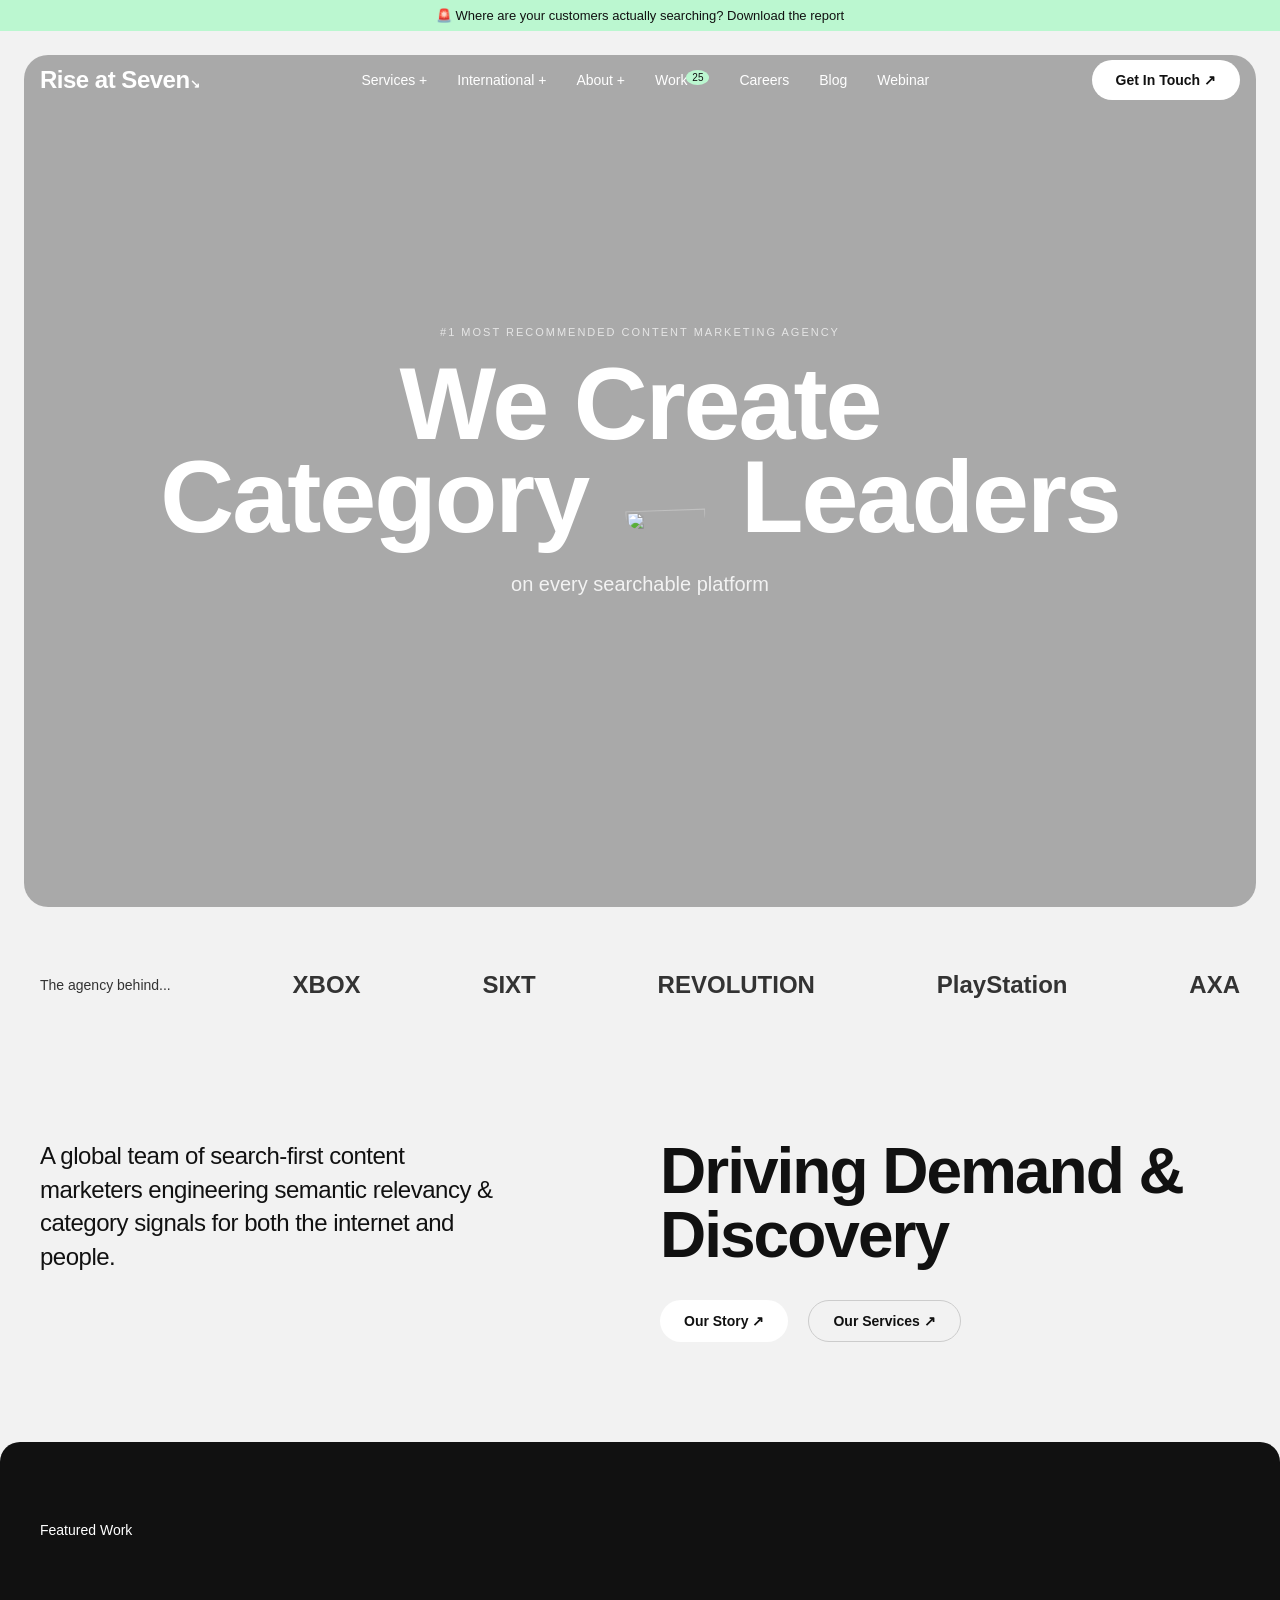
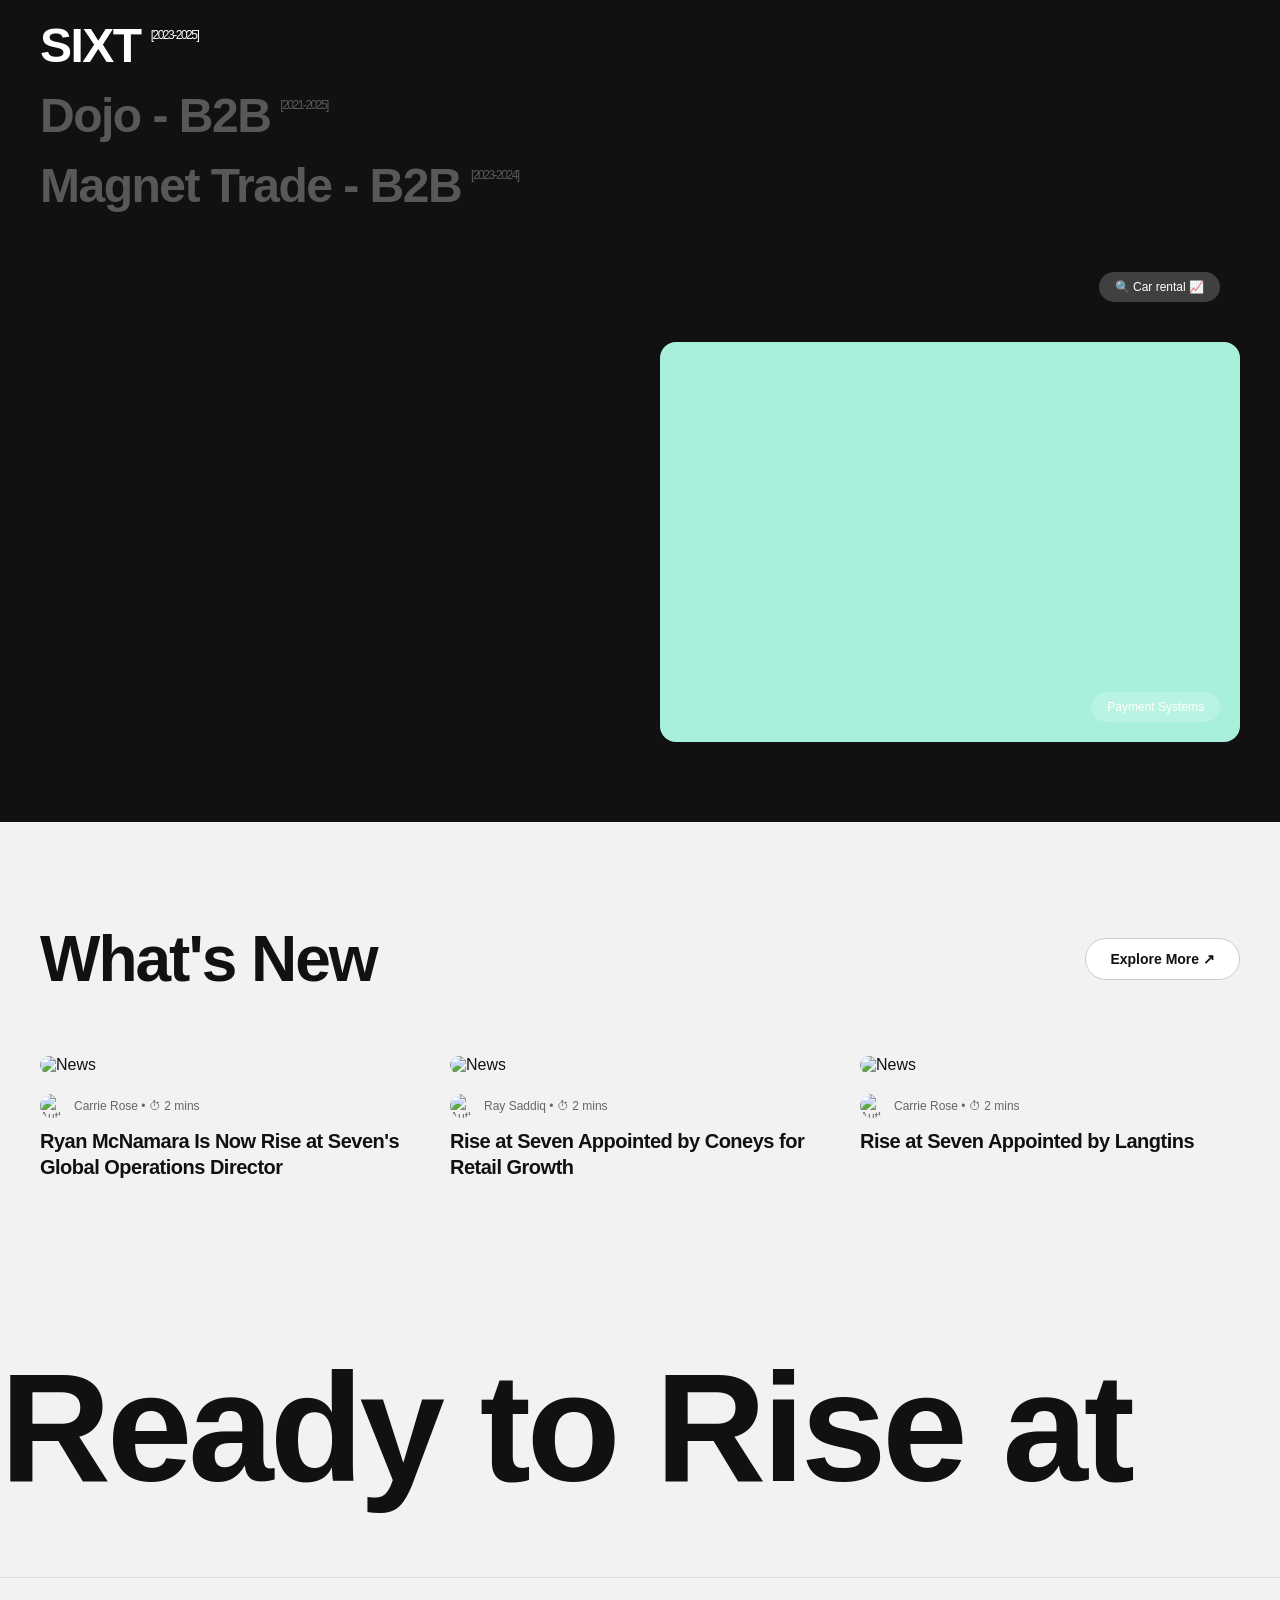
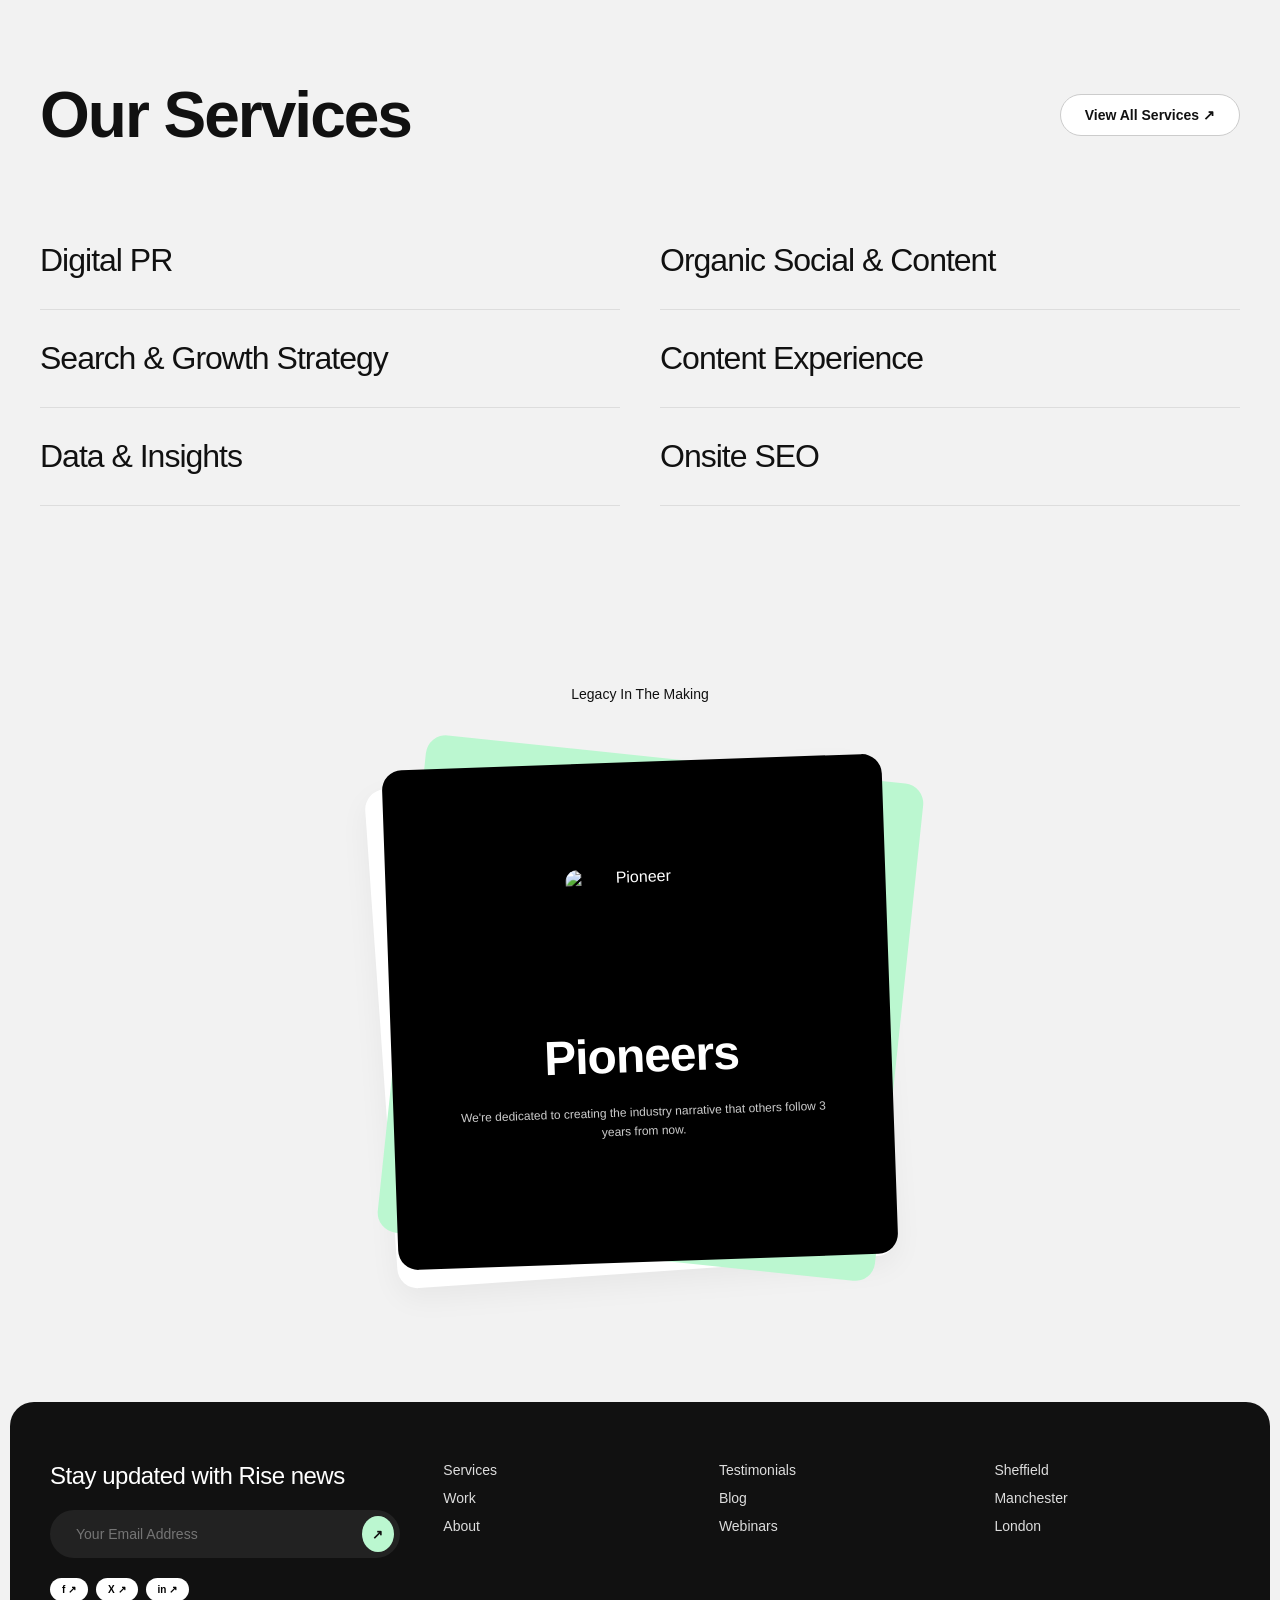
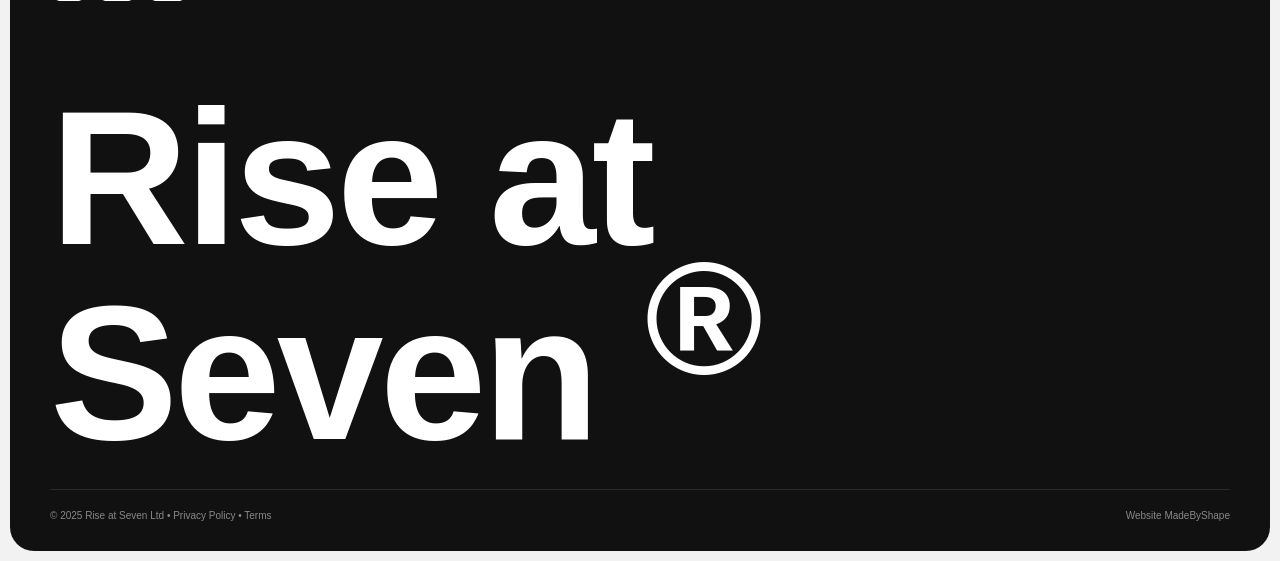
==== newup.html @ f64c63fd "Create newup.html" ====
<!DOCTYPE html>
<html lang="en">
<head>
    <meta charset="UTF-8">
    <meta name="viewport" content="width=device-width, initial-scale=1.0">
    <title>Rise at Seven - Modular Components</title>

    <!-- ========================================= -->
    <!-- 🌍 GLOBAL STYLES (Resets & Typography only)-->
    <!-- ========================================= -->
    <style>
        * { margin: 0; padding: 0; box-sizing: border-box; font-family: 'Helvetica Neue', Arial, sans-serif; }
        body { background-color: #f2f2f2; color: #111; overflow-x: hidden; }
        a { text-decoration: none; color: inherit; }
        .global-btn-pill {
            background-color: white; color: #111; padding: 12px 24px; border-radius: 30px;
            font-weight: bold; font-size: 14px; border: none; cursor: pointer; transition: all 0.3s ease;
        }
        .global-btn-pill:hover { transform: scale(1.05); }
    </style>
</head>
<body>

    <!-- ========================================= -->
    <!-- 🧱 COMPONENT: TOP BANNER                  -->
    <!-- ========================================= -->
    <style>
        #comp-top-banner {
            background-color: #bbf7d0; text-align: center; padding: 8px 20px;
            font-size: 13px; font-weight: 500; display: flex; justify-content: center; align-items: center; gap: 10px;
        }
    </style>
    <div id="comp-top-banner">
        🚨 Where are your customers actually searching? Download the report
    </div>

    <!-- ========================================= -->
    <!-- 🧱 COMPONENT: NAVIGATION BAR              -->
    <!-- ========================================= -->
    <style>
        #comp-header {
            position: absolute; top: 40px; width: 100%; padding: 20px 40px;
            display: flex; justify-content: space-between; align-items: center; z-index: 100; color: white;
        }
        #comp-header .logo { font-size: 24px; font-weight: bold; letter-spacing: -0.5px; }
        #comp-header nav ul { display: flex; list-style: none; gap: 30px; font-size: 14px; font-weight: 500; }
        #comp-header nav ul li { cursor: pointer; }
        #comp-header .badge { background: #bbf7d0; color: #111; border-radius: 50%; padding: 2px 6px; font-size: 10px; vertical-align: top; margin-left: -5px; }
    </style>
    <header id="comp-header">
        <div class="logo">Rise at Seven<span style="font-size:12px;">↘</span></div>
        <nav>
            <ul>
                <li>Services +</li><li>International +</li><li>About +</li>
                <li>Work <span class="badge">25</span></li>
                <li>Careers</li><li>Blog</li><li>Webinar</li>
            </ul>
        </nav>
        <button class="global-btn-pill">Get In Touch ↗</button>
    </header>


    <!-- ========================================= -->
<!-- 🧱 COMPONENT: HERO SECTION                -->
<!-- ========================================= -->
<style>
#comp-hero {
    min-height: 100vh;
    position: relative;
    color: white;
    overflow: hidden;
    display: flex;
    flex-direction: column;
}

/* BACKGROUND CONTAINER */
#comp-hero .bg-wrap {
    position: absolute;
    inset: 0;
    padding: 24px;
    z-index: 0;
}

#comp-hero .bg-inner {
    width: 100%;
    height: 100%;
    border-radius: 24px;
    overflow: hidden;
    position: relative;
}

#comp-hero .bg-inner img {
    width: 100%;
    height: 100%;
    object-fit: cover;
    transform: scale(1.1);
    filter: blur(10px) brightness(0.9) contrast(1.1);
}

#comp-hero .overlay {
    position: absolute;
    inset: 0;
    background: rgba(0,0,0,0.3);
}

/* MAIN CONTENT */
#comp-hero .content {
    position: relative;
    z-index: 1;
    flex-grow: 1;
    display: flex;
    flex-direction: column;
    justify-content: center;
    align-items: center;
    text-align: center;
    padding: 80px 20px 120px; /* space for header overlap */
}

#comp-hero .awards {
    font-size: 11px;
    letter-spacing: 2px;
    text-transform: uppercase;
    color: rgba(255,255,255,0.7);
    margin-bottom: 20px;
}

/* HEADING */
#comp-hero h1 {
    font-size: clamp(48px, 8vw, 120px);
    line-height: 0.9;
    font-weight: 600;
    letter-spacing: -2px;
}

/* INLINE IMAGE */
#comp-hero .inline-img {
    display: inline-block;
    width: 80px;
    height: 50px;
    border-radius: 16px;
    overflow: hidden;
    transform: rotate(-2deg);
    margin: 0 10px;
    vertical-align: middle;
}

#comp-hero .inline-img img {
    width: 100%;
    height: 100%;
    object-fit: cover;
}

/* SUBTEXT */
#comp-hero p {
    font-size: 20px;
    margin-top: 30px;
    color: rgba(255,255,255,0.85);
}

/* OPTIONAL: PLATFORM ROW (if you want later) */
#comp-hero .platforms {
    margin-top: 40px;
    display: flex;
    gap: 24px;
    font-size: 16px;
    opacity: 0.8;
}
</style>

<section id="comp-hero">

    <!-- BACKGROUND -->
    <div class="bg-wrap">
        <div class="bg-inner">
            <div class="overlay"></div>
            <img src="https://raw.githubusercontent.com/NotNahid/riseatseven-clone/refs/heads/main/Image/Emirates-airpline-in-flight.avif?w=1330&h=700&q=100&auto=format&fit=crop" />
        </div>
    </div>

    <!-- CONTENT -->
    <div class="content">
        <div class="awards">
            #1 MOST RECOMMENDED CONTENT MARKETING AGENCY
        </div>

        <h1>
            We Create <br>
            Category 
            <span class="inline-img">
                <img src="https://raw.githubusercontent.com/NotNahid/riseatseven-clone/refs/heads/main/Image/Emirates-airpline-in-flight.avif?w=1330&h=700&q=100&auto=format&fit=crop">
            </span>
            Leaders
        </h1>

        <p>on every searchable platform</p>

        <!-- optional -->
        <!--
        <div class="platforms">
            <span>Google</span>
            <span>ChatGPT</span>
            <span>Gemini</span>
            <span>TikTok</span>
            <span>YouTube</span>
        </div>
        -->
    </div>

</section>

    <!-- ========================================= -->
    <!-- 🧱 COMPONENT: CLIENT MARQUEE              -->
    <!-- ========================================= -->
    <style>
        #comp-clients {
            padding: 40px; display: flex; align-items: center; justify-content: space-between;
            background: #f2f2f2; font-weight: bold; font-size: 24px; color: #333;
        }
        #comp-clients span { font-size: 14px; font-weight: normal; }
    </style>
    <section id="comp-clients">
        <span>The agency behind...</span>
        <div>XBOX</div><div>SIXT</div><div>REVOLUTION</div><div>PlayStation</div><div>AXA</div>
    </section>


    <!-- ========================================= -->
    <!-- 🧱 COMPONENT: INTRO TEXT AREA             -->
    <!-- ========================================= -->
    <style>
        #comp-intro { padding: 100px 40px; display: grid; grid-template-columns: 1fr 1fr; gap: 40px; background: #f2f2f2; }
        #comp-intro .left-text { font-size: 24px; line-height: 1.4; max-width: 80%; letter-spacing: -0.5px; }
        #comp-intro .right-box h2 { font-size: 64px; line-height: 1; letter-spacing: -2px; margin-bottom: 30px; }
        #comp-intro .inline-img-small { display: inline-block; width: 60px; height: 60px; background: url('https://images.unsplash.com/photo-1517245386807-bb43f82c33c4?q=80&w=2070&auto=format&fit=crop') center/cover; border-radius: 8px; vertical-align: middle; }
    </style>
    <section id="comp-intro">
        <div class="left-text">A global team of search-first content marketers engineering semantic relevancy & category signals for both the internet and people.</div>
        <div class="right-box">
            <h2>Driving Demand &<br>Discovery <span class="inline-img-small"></span></h2>
            <div style="display:flex; gap:20px;">
                <button class="global-btn-pill">Our Story ↗</button>
                <button class="global-btn-pill" style="background:transparent; border: 1px solid #ccc;">Our Services ↗</button>
            </div>
        </div>
    </section>


    <!-- ========================================= -->
    <!-- 🧱 COMPONENT: FEATURED WORK               -->
    <!-- ========================================= -->
    <style>
        #comp-work { background-color: #111; color: white; padding: 80px 40px; border-radius: 20px 20px 0 0; display: grid; grid-template-columns: 1fr 1fr; gap: 40px; }
        #comp-work .sticky-list { position: sticky; top: 100px; height: fit-content; }
        #comp-work .label { font-size: 14px; margin-bottom: 80px; font-weight: 500; }
        #comp-work .work-item { font-size: 48px; font-weight: bold; letter-spacing: -1.5px; color: rgba(255, 255, 255, 0.3); margin-bottom: 15px; cursor: pointer; display: flex; align-items: flex-start; }
        #comp-work .work-item.active { color: white; }
        #comp-work .work-item span { font-size: 12px; font-weight: normal; margin-left: 10px; margin-top: 10px; }
        #comp-work .cards-col { display: flex; flex-direction: column; gap: 20px; }
        #comp-work .work-card { width: 100%; height: 400px; border-radius: 16px; background-size: cover; background-position: center; position: relative; }
        #comp-work .tag { position: absolute; bottom: 20px; right: 20px; background: rgba(255,255,255,0.2); backdrop-filter: blur(10px); padding: 8px 16px; border-radius: 20px; font-size: 12px; }
    </style>
    <section id="comp-work">
        <div class="sticky-list">
            <div class="label">Featured Work</div>
            <div class="work-item active">SIXT <span>[2023-2025]</span></div>
            <div class="work-item">Dojo - B2B <span>[2021-2025]</span></div>
            <div class="work-item">Magnet Trade - B2B <span>[2023-2024]</span></div>
        </div>
        <div class="cards-col">
            <div class="work-card" style="background-image: url('https://images.unsplash.com/photo-1552519507-da3b142c6e3d?q=80&w=2070&auto=format&fit=crop');">
                <div class="tag">🔍 Car rental 📈</div>
            </div>
            <div class="work-card" style="background-image: url('https://images.unsplash.com/photo-1556742049-0cfed4f6a45d?q=80&w=2070&auto=format&fit=crop'); background-color: #a8f0db;">
                <div class="tag">Payment Systems</div>
            </div>
        </div>
    </section>


    <!-- ========================================= -->
    <!-- 🧱 COMPONENT: WHAT'S NEW                  -->
    <!-- ========================================= -->
    <style>
        #comp-news { padding: 100px 40px; background: #f2f2f2; }
        #comp-news .header { display: flex; justify-content: space-between; align-items: center; margin-bottom: 60px; }
        #comp-news h2 { font-size: 64px; letter-spacing: -2px; }
        #comp-news .grid { display: grid; grid-template-columns: repeat(3, 1fr); gap: 30px; }
        #comp-news .card img.main { width: 100%; height: 300px; object-fit: cover; border-radius: 16px; margin-bottom: 20px; }
        #comp-news .meta { font-size: 12px; color: #666; margin-bottom: 10px; display: flex; align-items: center; gap: 10px; }
        #comp-news .meta img { width: 24px; height: 24px; border-radius: 50%; }
        #comp-news h3 { font-size: 20px; line-height: 1.3; letter-spacing: -0.5px; }
    </style>
    <section id="comp-news">
        <div class="header">
            <h2>What's New</h2>
            <button class="global-btn-pill" style="border: 1px solid #ccc;">Explore More ↗</button>
        </div>
        <div class="grid">
            <div class="card">
                <img class="main" src="https://images.unsplash.com/photo-1522071820081-009f0129c71c?q=80&w=2070&auto=format&fit=crop" alt="News">
                <div class="meta"><img src="https://images.unsplash.com/photo-1494790108377-be9c29b29330?q=80&w=150&auto=format&fit=crop" alt="Author"> Carrie Rose • ⏱ 2 mins</div>
                <h3>Ryan McNamara Is Now Rise at Seven's Global Operations Director</h3>
            </div>
             <div class="card">
                <img class="main" src="https://images.unsplash.com/photo-1550617931-e17a7b70dce2?q=80&w=2070&auto=format&fit=crop" alt="News">
                <div class="meta"><img src="https://images.unsplash.com/photo-1535713875002-d1d0cf377fde?q=80&w=150&auto=format&fit=crop" alt="Author"> Ray Saddiq • ⏱ 2 mins</div>
                <h3>Rise at Seven Appointed by Coneys for Retail Growth</h3>
            </div>
             <div class="card">
                <img class="main" src="https://images.unsplash.com/photo-1582293041079-7814c2f12063?q=80&w=2070&auto=format&fit=crop" alt="News">
                <div class="meta"><img src="https://images.unsplash.com/photo-1494790108377-be9c29b29330?q=80&w=150&auto=format&fit=crop" alt="Author"> Carrie Rose • ⏱ 2 mins</div>
                <h3>Rise at Seven Appointed by Langtins</h3>
            </div>
        </div>
    </section>

    <!-- ========================================= -->
    <!-- 🧱 COMPONENT: HUGE TEXT SCROLL            -->
    <!-- ========================================= -->
    <style>
        #comp-huge-text { font-size: 12vw; font-weight: bold; letter-spacing: -4px; white-space: nowrap; overflow: hidden; padding: 60px 0; background: #f2f2f2; border-bottom: 1px solid #ddd; }
    </style>
    <div id="comp-huge-text">Ready to Rise at</div>


    <!-- ========================================= -->
    <!-- 🧱 COMPONENT: SERVICES TABLE              -->
    <!-- ========================================= -->
    <style>
        #comp-services { padding: 100px 40px; background: #f2f2f2; }
        #comp-services .header { display: flex; justify-content: space-between; align-items: center; margin-bottom: 60px; }
        #comp-services h2 { font-size: 64px; letter-spacing: -2px; }
        #comp-services .grid { display: grid; grid-template-columns: 1fr 1fr; gap: 0 40px; }
        #comp-services .item { font-size: 32px; font-weight: 500; padding: 30px 0; border-bottom: 1px solid #ddd; letter-spacing: -1px; }
    </style>
    <section id="comp-services">
        <div class="header">
            <h2>Our Services</h2>
            <button class="global-btn-pill" style="border: 1px solid #ccc;">View All Services ↗</button>
        </div>
        <div class="grid">
            <div class="item">Digital PR</div><div class="item">Organic Social & Content</div>
            <div class="item">Search & Growth Strategy</div><div class="item">Content Experience</div>
            <div class="item">Data & Insights</div><div class="item">Onsite SEO</div>
        </div>
    </section>

    <!-- ========================================= -->
    <!-- 🧱 COMPONENT: LEGACY STACKED CARDS        -->
    <!-- ========================================= -->
    <style>
        #comp-legacy { padding: 80px 40px 140px; background: #f2f2f2; text-align: center; }
        #comp-legacy .subtitle { font-size: 14px; font-weight: 500; margin-bottom: 60px; }
        #comp-legacy .stack { position: relative; width: 500px; height: 500px; margin: 0 auto; }
        #comp-legacy .card { position: absolute; top: 0; left: 0; width: 100%; height: 100%; border-radius: 20px; }
        #comp-legacy .bg-1 { background-color: white; transform: rotate(-4deg) translate(-10px, 10px); z-index: 1; box-shadow: 0 10px 30px rgba(0,0,0,0.05); }
        #comp-legacy .bg-2 { background-color: #bbf7d0; transform: rotate(6deg) translate(10px, -5px); z-index: 2; }
        #comp-legacy .main { background-color: #000; color: white; z-index: 3; transform: rotate(-2deg); display: flex; flex-direction: column; align-items: center; justify-content: center; padding: 50px 40px; }
        #comp-legacy .main img { width: 140px; height: 140px; object-fit: cover; border-radius: 12px; margin-bottom: 20px; }
        #comp-legacy h3 { font-size: 48px; letter-spacing: -1px; margin-bottom: 20px; }
        #comp-legacy p { font-size: 12px; line-height: 1.6; color: #ccc; margin-bottom: 15px; max-width: 90%; }
    </style>
    <section id="comp-legacy">
        <div class="subtitle">Legacy In The Making</div>
        <div class="stack">
            <div class="card bg-1"></div>
            <div class="card bg-2"></div>
            <div class="card main">
                <img src="https://images.unsplash.com/photo-1521737604893-d14cc237f11d?q=80&w=150&auto=format&fit=crop" alt="Pioneer">
                <h3>Pioneers</h3>
                <p>We're dedicated to creating the industry narrative that others follow 3 years from now.</p>
            </div>
        </div>
    </section>

    <!-- ========================================= -->
    <!-- 🧱 COMPONENT: FOOTER                      -->
    <!-- ========================================= -->
    <style>
        #comp-footer-wrap { padding: 0 10px 10px; background: #f2f2f2; }
        #comp-footer { background-color: #111; color: white; border-radius: 24px; padding: 60px 40px 30px; }
        #comp-footer .top-row { display: grid; grid-template-columns: 1.5fr 1fr 1fr 1fr; gap: 40px; margin-bottom: 100px; }
        #comp-footer h4 { font-size: 24px; letter-spacing: -0.5px; margin-bottom: 20px; font-weight: 500; }
        #comp-footer .input-group { display: flex; background-color: #222; border-radius: 30px; padding: 6px; margin-bottom: 20px; max-width: 350px; }
        #comp-footer .input-group input { background: transparent; border: none; color: white; padding: 10px 20px; width: 100%; outline: none; font-size: 14px; }
        #comp-footer .input-group button { background-color: #bbf7d0; color: #111; border: none; width: 36px; height: 36px; border-radius: 50%; cursor: pointer; font-weight: bold; }
        #comp-footer .socials { display: flex; gap: 8px; }
        #comp-footer .social-pill { background-color: white; color: black; font-size: 10px; font-weight: bold; padding: 6px 12px; border-radius: 12px; cursor: pointer; }
        #comp-footer ul { list-style: none; }
        #comp-footer li { margin-bottom: 12px; font-size: 14px; color: #ddd; cursor: pointer; }
        #comp-footer .brand-text { font-size: 15vw; font-weight: bold; letter-spacing: -4px; line-height: 0.8; margin-bottom: 40px; }
        #comp-footer .bottom-row { display: flex; justify-content: space-between; border-top: 1px solid rgba(255,255,255,0.1); padding-top: 20px; font-size: 10px; color: #888; }
    </style>
    <div id="comp-footer-wrap">
        <footer id="comp-footer">
            <div class="top-row">
                <div>
                    <h4>Stay updated with Rise news</h4>
                    <div class="input-group"><input type="email" placeholder="Your Email Address"><button>↗</button></div>
                    <div class="socials"><span class="social-pill">f ↗</span><span class="social-pill">X ↗</span><span class="social-pill">in ↗</span></div>
                </div>
                <ul><li>Services</li><li>Work</li><li>About</li></ul>
                <ul><li>Testimonials</li><li>Blog</li><li>Webinars</li></ul>
                <ul><li>Sheffield</li><li>Manchester</li><li>London</li></ul>
            </div>
            <div class="brand-text">Rise at Seven <sup>®</sup></div>
            <div class="bottom-row">
                <div>© 2025 Rise at Seven Ltd • Privacy Policy • Terms</div>
                <div>Website MadeByShape</div>
            </div>
        </footer>
    </div>

</body>
</html>
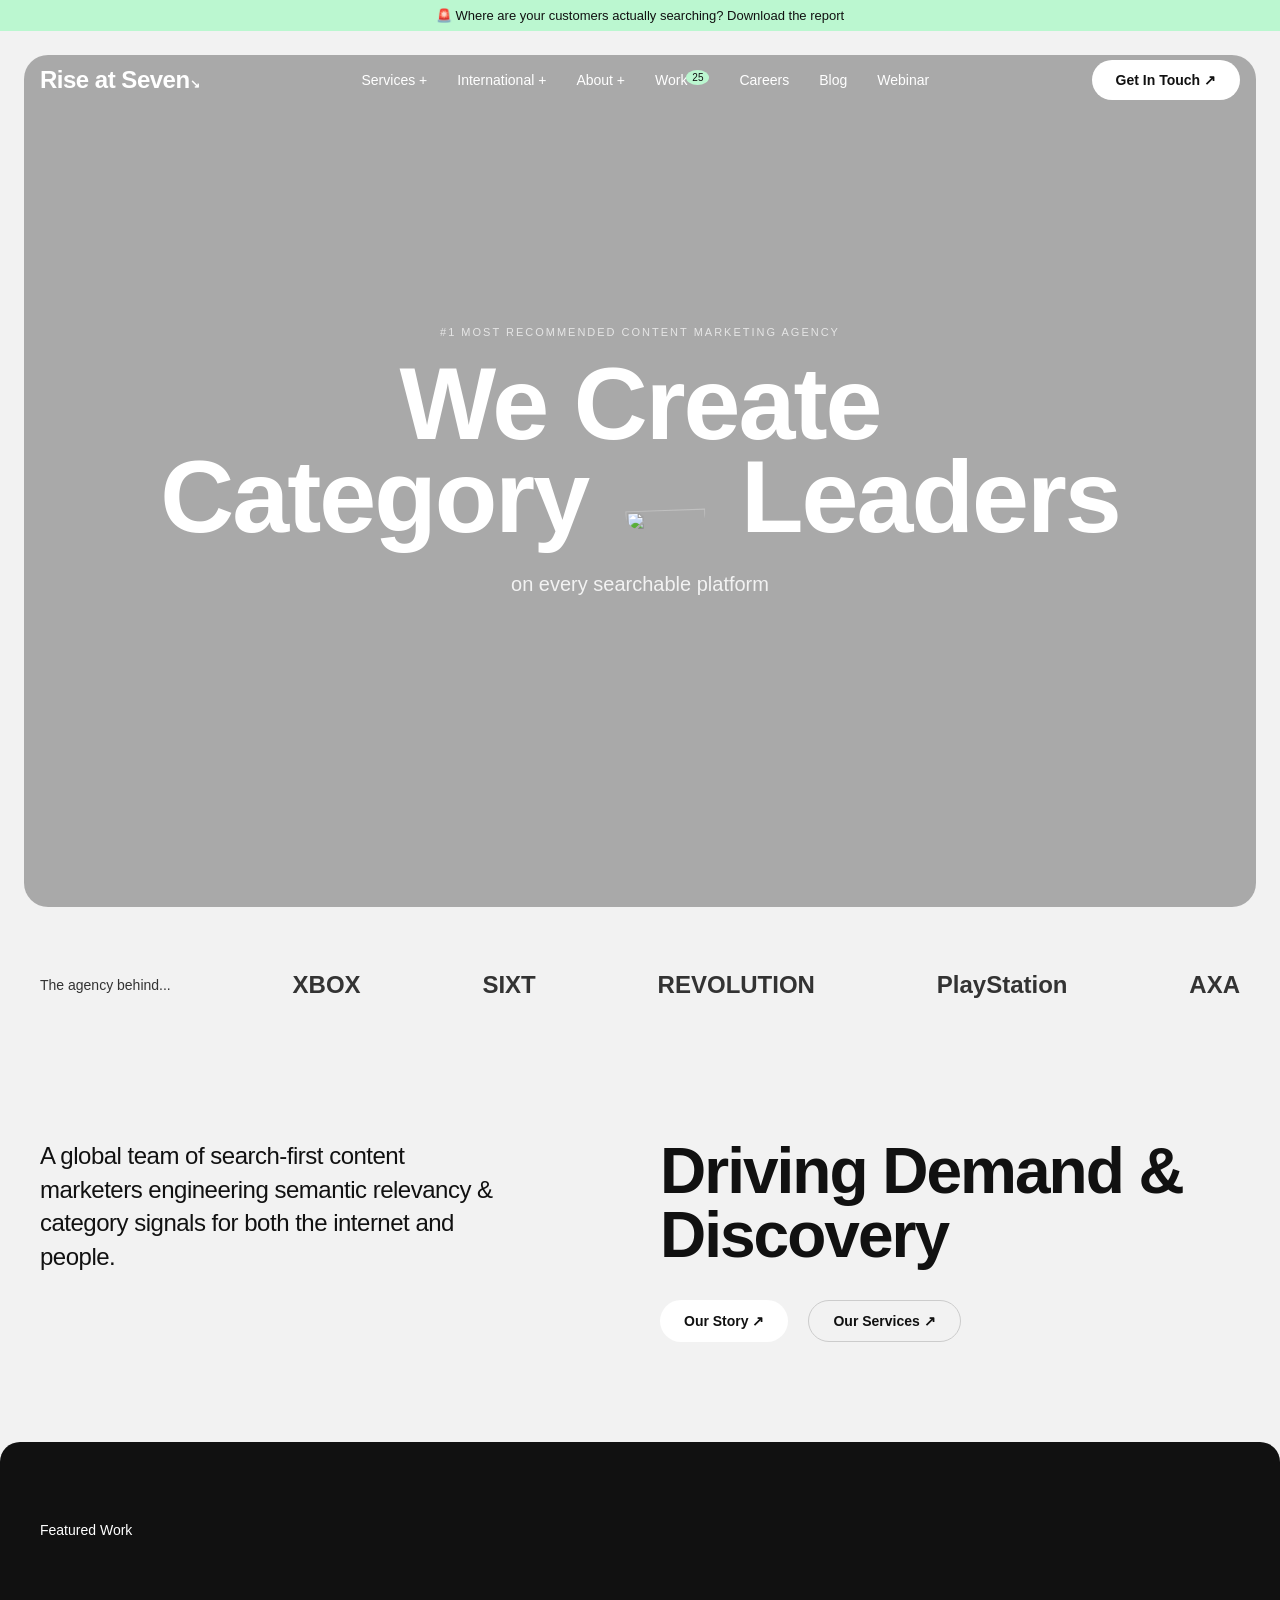
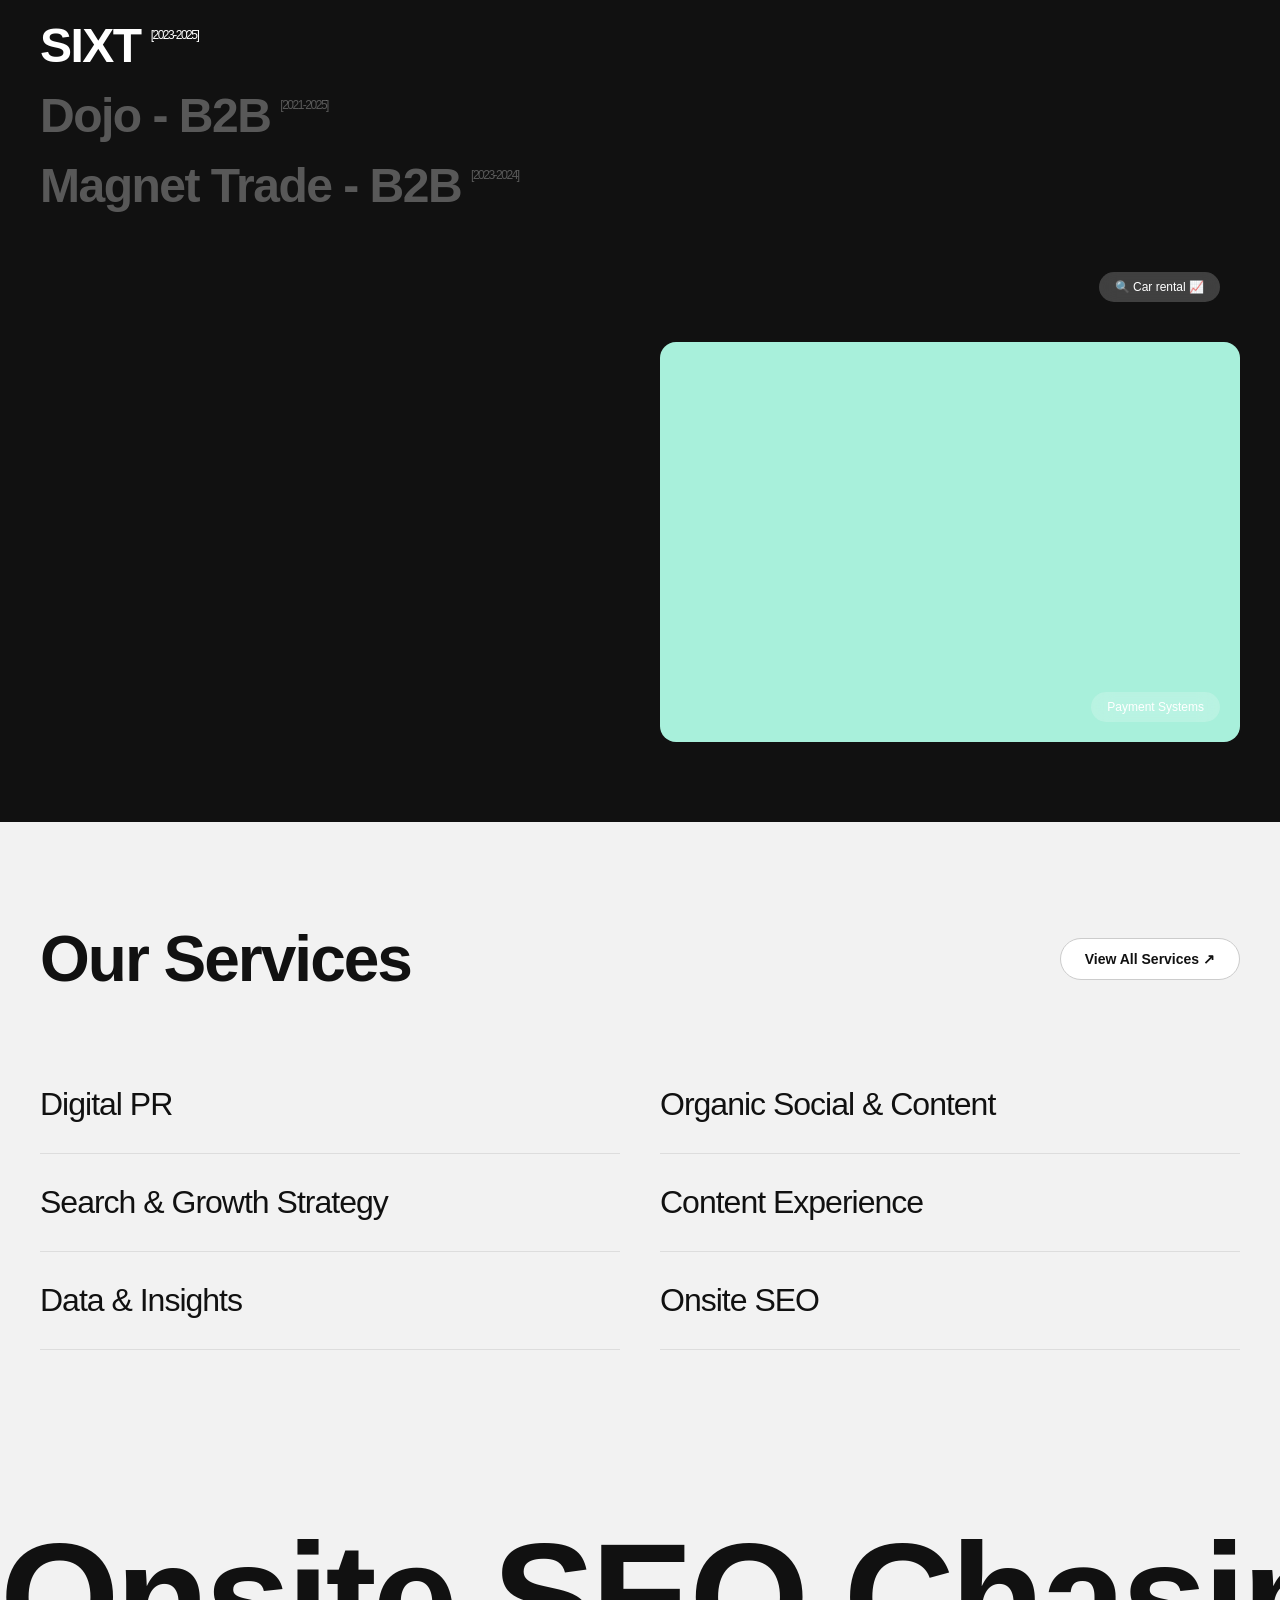
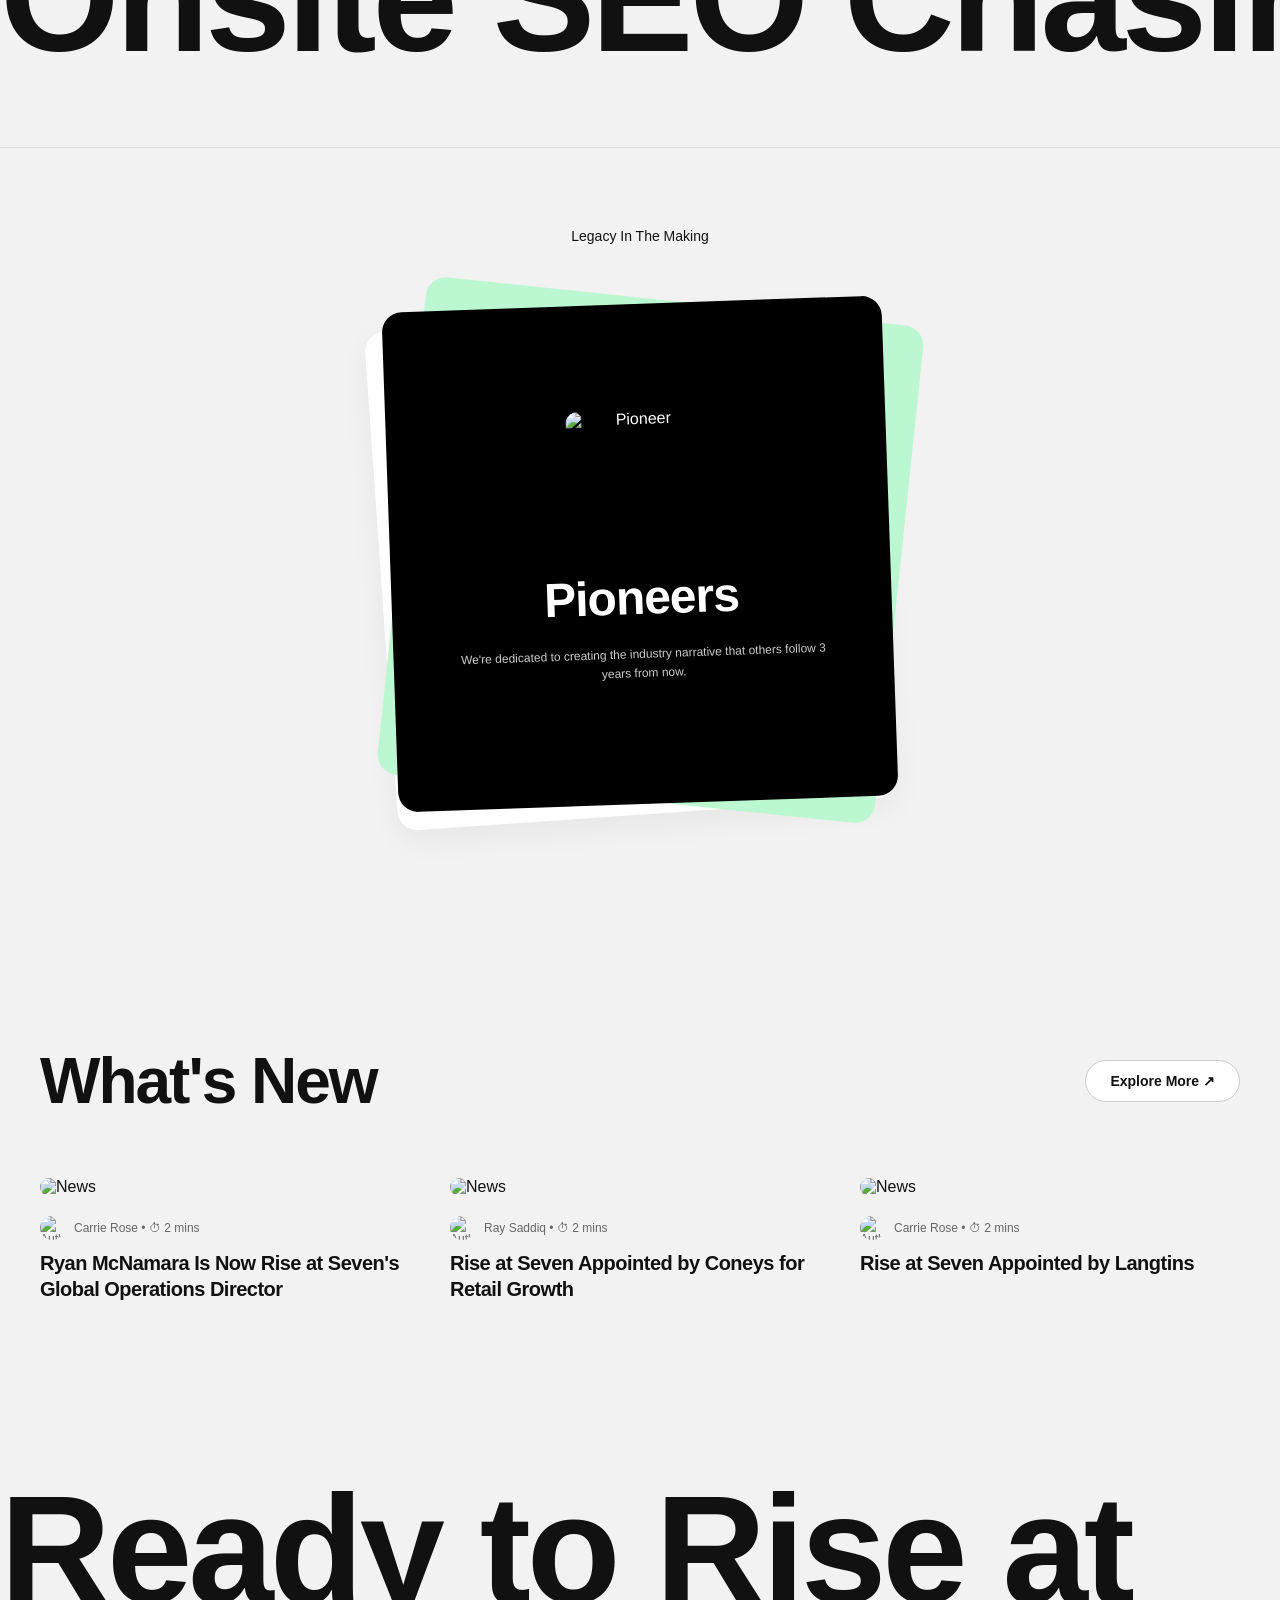
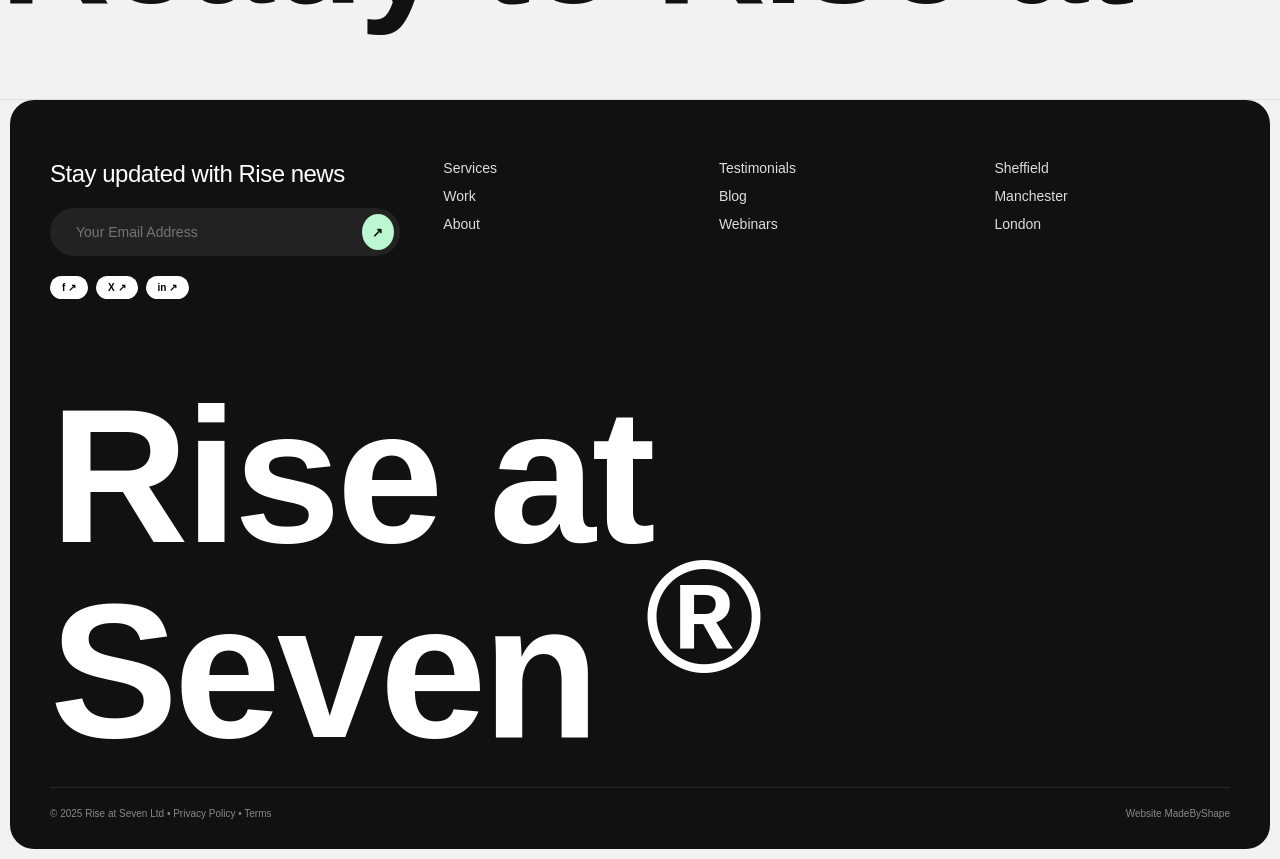
==== commit 6efb044c: "Update newup.html" ====
--- a/newup.html
+++ b/newup.html
@@ -1,3 +1,4 @@
+
 <!DOCTYPE html>
 <html lang="en">
 <head>
@@ -276,51 +277,7 @@
         </div>
     </section>
 
-
-    <!-- ========================================= -->
-    <!-- 🧱 COMPONENT: WHAT'S NEW                  -->
-    <!-- ========================================= -->
-    <style>
-        #comp-news { padding: 100px 40px; background: #f2f2f2; }
-        #comp-news .header { display: flex; justify-content: space-between; align-items: center; margin-bottom: 60px; }
-        #comp-news h2 { font-size: 64px; letter-spacing: -2px; }
-        #comp-news .grid { display: grid; grid-template-columns: repeat(3, 1fr); gap: 30px; }
-        #comp-news .card img.main { width: 100%; height: 300px; object-fit: cover; border-radius: 16px; margin-bottom: 20px; }
-        #comp-news .meta { font-size: 12px; color: #666; margin-bottom: 10px; display: flex; align-items: center; gap: 10px; }
-        #comp-news .meta img { width: 24px; height: 24px; border-radius: 50%; }
-        #comp-news h3 { font-size: 20px; line-height: 1.3; letter-spacing: -0.5px; }
-    </style>
-    <section id="comp-news">
-        <div class="header">
-            <h2>What's New</h2>
-            <button class="global-btn-pill" style="border: 1px solid #ccc;">Explore More ↗</button>
-        </div>
-        <div class="grid">
-            <div class="card">
-                <img class="main" src="https://images.unsplash.com/photo-1522071820081-009f0129c71c?q=80&w=2070&auto=format&fit=crop" alt="News">
-                <div class="meta"><img src="https://images.unsplash.com/photo-1494790108377-be9c29b29330?q=80&w=150&auto=format&fit=crop" alt="Author"> Carrie Rose • ⏱ 2 mins</div>
-                <h3>Ryan McNamara Is Now Rise at Seven's Global Operations Director</h3>
-            </div>
-             <div class="card">
-                <img class="main" src="https://images.unsplash.com/photo-1550617931-e17a7b70dce2?q=80&w=2070&auto=format&fit=crop" alt="News">
-                <div class="meta"><img src="https://images.unsplash.com/photo-1535713875002-d1d0cf377fde?q=80&w=150&auto=format&fit=crop" alt="Author"> Ray Saddiq • ⏱ 2 mins</div>
-                <h3>Rise at Seven Appointed by Coneys for Retail Growth</h3>
-            </div>
-             <div class="card">
-                <img class="main" src="https://images.unsplash.com/photo-1582293041079-7814c2f12063?q=80&w=2070&auto=format&fit=crop" alt="News">
-                <div class="meta"><img src="https://images.unsplash.com/photo-1494790108377-be9c29b29330?q=80&w=150&auto=format&fit=crop" alt="Author"> Carrie Rose • ⏱ 2 mins</div>
-                <h3>Rise at Seven Appointed by Langtins</h3>
-            </div>
-        </div>
-    </section>
-
-    <!-- ========================================= -->
-    <!-- 🧱 COMPONENT: HUGE TEXT SCROLL            -->
-    <!-- ========================================= -->
-    <style>
-        #comp-huge-text { font-size: 12vw; font-weight: bold; letter-spacing: -4px; white-space: nowrap; overflow: hidden; padding: 60px 0; background: #f2f2f2; border-bottom: 1px solid #ddd; }
-    </style>
-    <div id="comp-huge-text">Ready to Rise at</div>
+   
 
 
     <!-- ========================================= -->
@@ -345,6 +302,20 @@
         </div>
     </section>
 
+
+<!-- ========================================= -->
+    <!-- 🧱 COMPONENT: HUGE TEXT SCROLL            -->
+    <!-- ========================================= -->
+    <style>
+        #comp-huge-text { font-size: 12vw; font-weight: bold; letter-spacing: -4px; white-space: nowrap; overflow: hidden; padding: 60px 0; background: #f2f2f2; border-bottom: 1px solid #ddd; }
+    </style>
+    <div id="comp-huge-text">
+Onsite SEO Chasing Consumers Not Algorithms Chasing Co</div>
+    
+    
+    
+    
+    
     <!-- ========================================= -->
     <!-- 🧱 COMPONENT: LEGACY STACKED CARDS        -->
     <!-- ========================================= -->
@@ -373,6 +344,55 @@
         </div>
     </section>
 
+
+
+    <!-- ========================================= -->
+    <!-- 🧱 COMPONENT: WHAT'S NEW                  -->
+    <!-- ========================================= -->
+    <style>
+        #comp-news { padding: 100px 40px; background: #f2f2f2; }
+        #comp-news .header { display: flex; justify-content: space-between; align-items: center; margin-bottom: 60px; }
+        #comp-news h2 { font-size: 64px; letter-spacing: -2px; }
+        #comp-news .grid { display: grid; grid-template-columns: repeat(3, 1fr); gap: 30px; }
+        #comp-news .card img.main { width: 100%; height: 300px; object-fit: cover; border-radius: 16px; margin-bottom: 20px; }
+        #comp-news .meta { font-size: 12px; color: #666; margin-bottom: 10px; display: flex; align-items: center; gap: 10px; }
+        #comp-news .meta img { width: 24px; height: 24px; border-radius: 50%; }
+        #comp-news h3 { font-size: 20px; line-height: 1.3; letter-spacing: -0.5px; }
+    </style>
+    <section id="comp-news">
+        <div class="header">
+            <h2>What's New</h2>
+            <button class="global-btn-pill" style="border: 1px solid #ccc;">Explore More ↗</button>
+        </div>
+        <div class="grid">
+            <div class="card">
+                <img class="main" src="https://images.unsplash.com/photo-1522071820081-009f0129c71c?q=80&w=2070&auto=format&fit=crop" alt="News">
+                <div class="meta"><img src="https://images.unsplash.com/photo-1494790108377-be9c29b29330?q=80&w=150&auto=format&fit=crop" alt="Author"> Carrie Rose • ⏱ 2 mins</div>
+                <h3>Ryan McNamara Is Now Rise at Seven's Global Operations Director</h3>
+            </div>
+             <div class="card">
+                <img class="main" src="https://images.unsplash.com/photo-1550617931-e17a7b70dce2?q=80&w=2070&auto=format&fit=crop" alt="News">
+                <div class="meta"><img src="https://images.unsplash.com/photo-1535713875002-d1d0cf377fde?q=80&w=150&auto=format&fit=crop" alt="Author"> Ray Saddiq • ⏱ 2 mins</div>
+                <h3>Rise at Seven Appointed by Coneys for Retail Growth</h3>
+            </div>
+             <div class="card">
+                <img class="main" src="https://images.unsplash.com/photo-1582293041079-7814c2f12063?q=80&w=2070&auto=format&fit=crop" alt="News">
+                <div class="meta"><img src="https://images.unsplash.com/photo-1494790108377-be9c29b29330?q=80&w=150&auto=format&fit=crop" alt="Author"> Carrie Rose • ⏱ 2 mins</div>
+                <h3>Rise at Seven Appointed by Langtins</h3>
+            </div>
+        </div>
+    </section>
+
+ <!-- ========================================= -->
+    <!-- 🧱 COMPONENT: HUGE TEXT SCROLL            -->
+    <!-- ========================================= -->
+    <style>
+        #comp-huge-text { font-size: 12vw; font-weight: bold; letter-spacing: -4px; white-space: nowrap; overflow: hidden; padding: 60px 0; background: #f2f2f2; border-bottom: 1px solid #ddd; }
+    </style>
+    <div id="comp-huge-text">Ready to Rise at</div>
+    
+    
+    
     <!-- ========================================= -->
     <!-- 🧱 COMPONENT: FOOTER                      -->
     <!-- ========================================= -->
